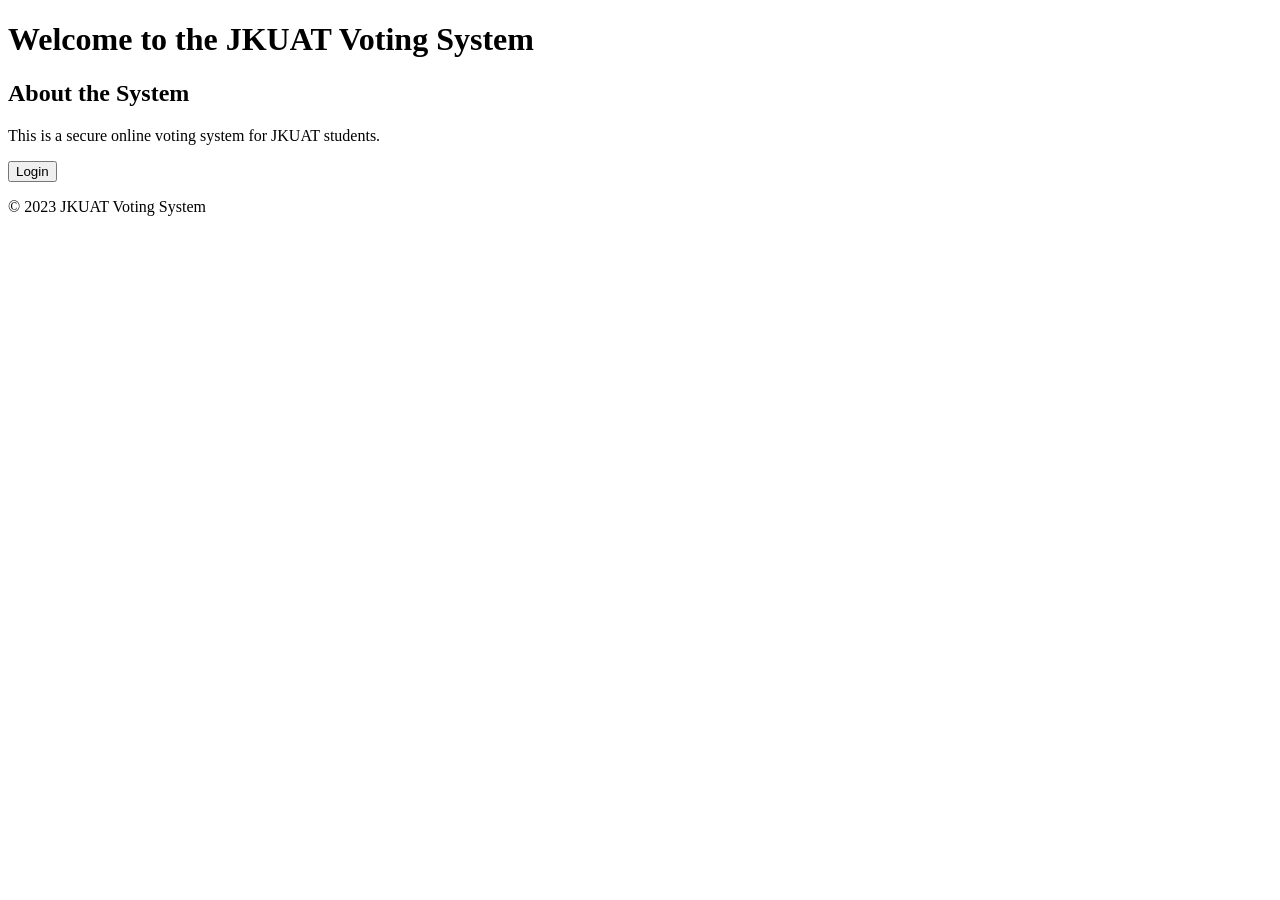
==== client/index.html @ e15529e8 "Set up frontend structure and install landing page" ====
<!DOCTYPE html>
<html lang="en">
<head>
    <meta charset="UTF-8">
    <meta name="viewport" content="width=device-width, initial-scale=1.0">
    <title>JKUAT Voting System</title>
    <link rel="stylesheet" href="styles.css">
</head>
<body>
    <header>
        <h1>Welcome to the JKUAT Voting System</h1>
    </header>
    <main>
        <section>
            <h2>About the System</h2>
            <p>This is a secure online voting system for JKUAT students.</p>
            <button id="loginBtn">Login</button>
        </section>
    </main>
    <footer>
        <p>&copy; 2023 JKUAT Voting System</p>
    </footer>
    <script src="js/app.js"></script>
</body>
</html>
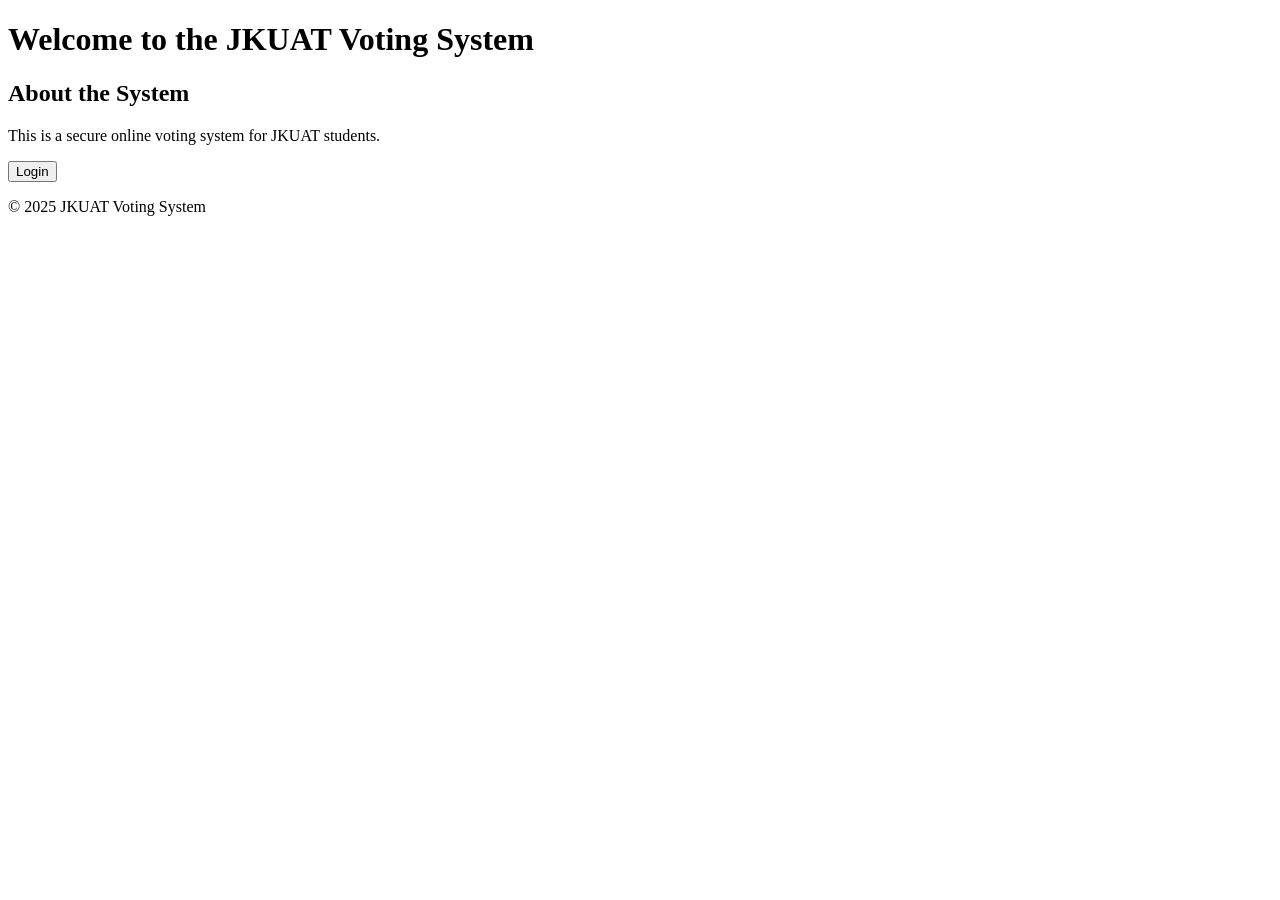
==== commit e50f5b9b: "Add student login page UI with mock authentication" ====
--- a/client/index.html
+++ b/client/index.html
@@ -14,11 +14,11 @@
         <section>
             <h2>About the System</h2>
             <p>This is a secure online voting system for JKUAT students.</p>
-            <button id="loginBtn">Login</button>
+            <a href="login.html"><button id="loginBtn">Login</button></a>
         </section>
     </main>
     <footer>
-        <p>&copy; 2023 JKUAT Voting System</p>
+        <p>&copy; 2025 JKUAT Voting System</p>
     </footer>
     <script src="js/app.js"></script>
 </body>
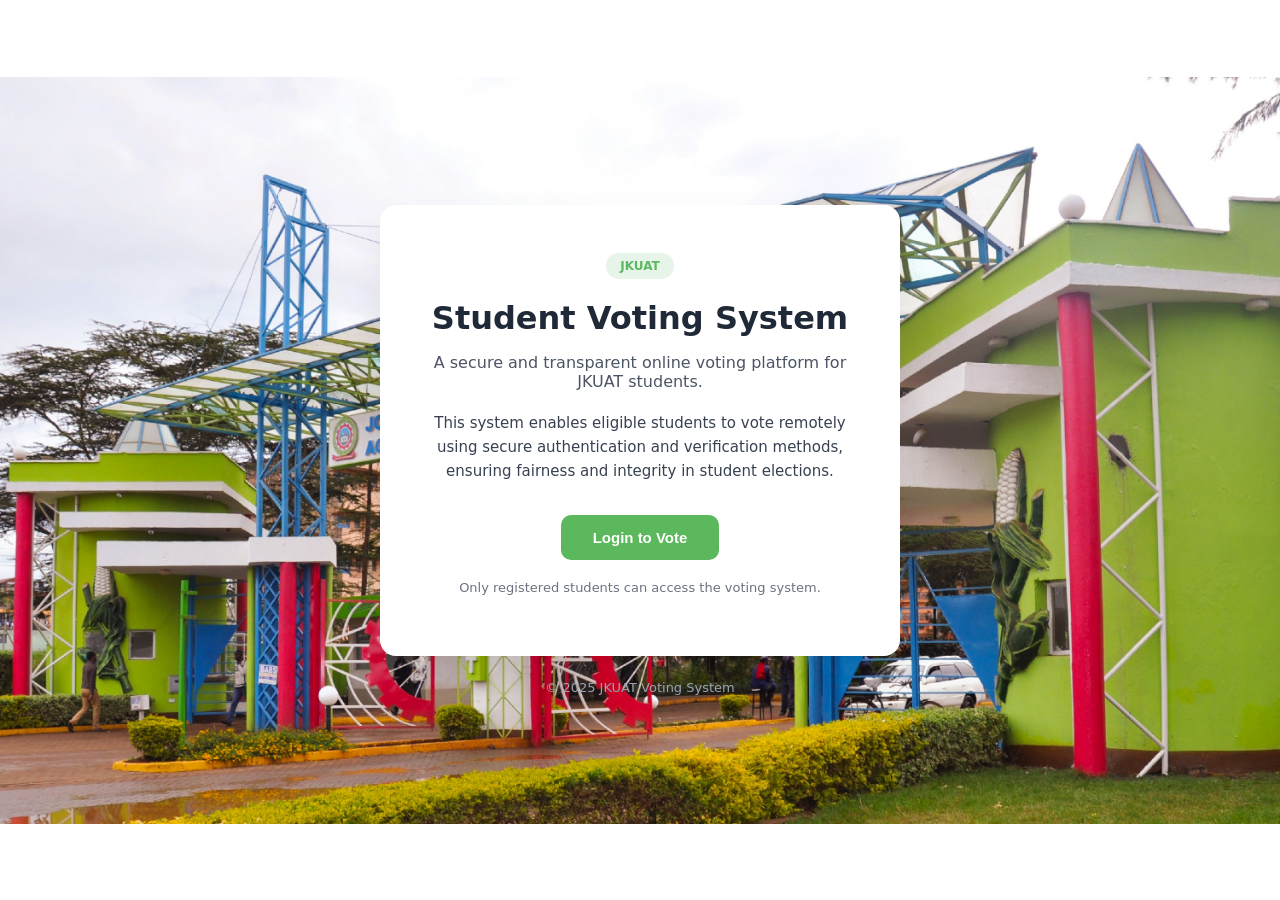
==== commit fe89aed1: "Add JKUAT background image stored locally in assets" ====
--- a/client/index.html
+++ b/client/index.html
@@ -4,22 +4,37 @@
     <meta charset="UTF-8">
     <meta name="viewport" content="width=device-width, initial-scale=1.0">
     <title>JKUAT Voting System</title>
-    <link rel="stylesheet" href="styles.css">
+    <link rel="stylesheet" href="css/styles.css">
 </head>
 <body>
-    <header>
-        <h1>Welcome to the JKUAT Voting System</h1>
-    </header>
-    <main>
-        <section>
-            <h2>About the System</h2>
-            <p>This is a secure online voting system for JKUAT students.</p>
-            <a href="login.html"><button id="loginBtn">Login</button></a>
-        </section>
-    </main>
+  <div class="page">
+    <div class="landing-card">
+      <span class="badge">JKUAT</span>
+
+      <h1>Student Voting System</h1>
+      <p class="subtitle">
+        A secure and transparent online voting platform for JKUAT students.
+      </p>
+
+      <p class="description">
+        This system enables eligible students to vote remotely using secure
+        authentication and verification methods, ensuring fairness and integrity
+        in student elections.
+      </p>
+
+      <a href="login.html">
+        <button class="primary-btn">Login to Vote</button>
+      </a>
+
+      <p class="note">
+        Only registered students can access the voting system.
+      </p>
+    </div>
+
     <footer>
-        <p>&copy; 2025 JKUAT Voting System</p>
+      © 2025 JKUAT Voting System
     </footer>
-    <script src="js/app.js"></script>
+  </div>
 </body>
+
 </html>
--- a/client/css/styles.css
+++ b/client/css/styles.css
@@ -0,0 +1,92 @@
+* {
+  box-sizing: border-box;
+}
+
+body {
+  margin: 0;
+  font-family: "Inter", "Segoe UI", system-ui, -apple-system, sans-serif;
+  background: url("../assets/JKUAT-Main-Campus-Gate-A.jpg");
+  background-size: contain;
+  background-position: center;
+  background-repeat: no-repeat;
+  color: #1f2937;
+  height: 100vh;
+}
+
+.page {
+  min-height: 100vh;
+  display: flex;
+  flex-direction: column;
+  justify-content: center;
+  align-items: center;
+  padding: 20px;
+}
+
+.landing-card {
+  background: #ffffff;
+  max-width: 520px;
+  width: 100%;
+  padding: 48px 40px;
+  border-radius: 16px;
+  box-shadow: 0 20px 40px rgba(0, 0, 0, 0.08);
+  text-align: center;
+}
+
+.badge {
+  display: inline-block;
+  background: #e6f4ea;
+  color: #5cb85c;
+  font-size: 12px;
+  font-weight: 600;
+  padding: 6px 14px;
+  border-radius: 999px;
+  margin-bottom: 20px;
+}
+
+h1 {
+  font-size: 32px;
+  margin: 0 0 12px;
+}
+
+.subtitle {
+  font-size: 16px;
+  color: #4b5563;
+  margin-bottom: 20px;
+}
+
+.description {
+  font-size: 15px;
+  line-height: 1.6;
+  color: #374151;
+  margin-bottom: 32px;
+}
+
+.primary-btn {
+  background: #5cb85c;
+  color: #ffffff;
+  border: none;
+  padding: 14px 32px;
+  font-size: 15px;
+  font-weight: 600;
+  border-radius: 10px;
+  cursor: pointer;
+  transition: all 0.25s ease;
+}
+
+.primary-btn:hover {
+  background: #14532d;
+  transform: translateY(-2px);
+  box-shadow: 0 8px 20px rgba(22, 101, 52, 0.25);
+}
+
+.note {
+  margin-top: 20px;
+  font-size: 13px;
+  color: #6b7280;
+}
+
+footer {
+  margin-top: 24px;
+  font-size: 13px;
+  color: #9ca3af;
+}
